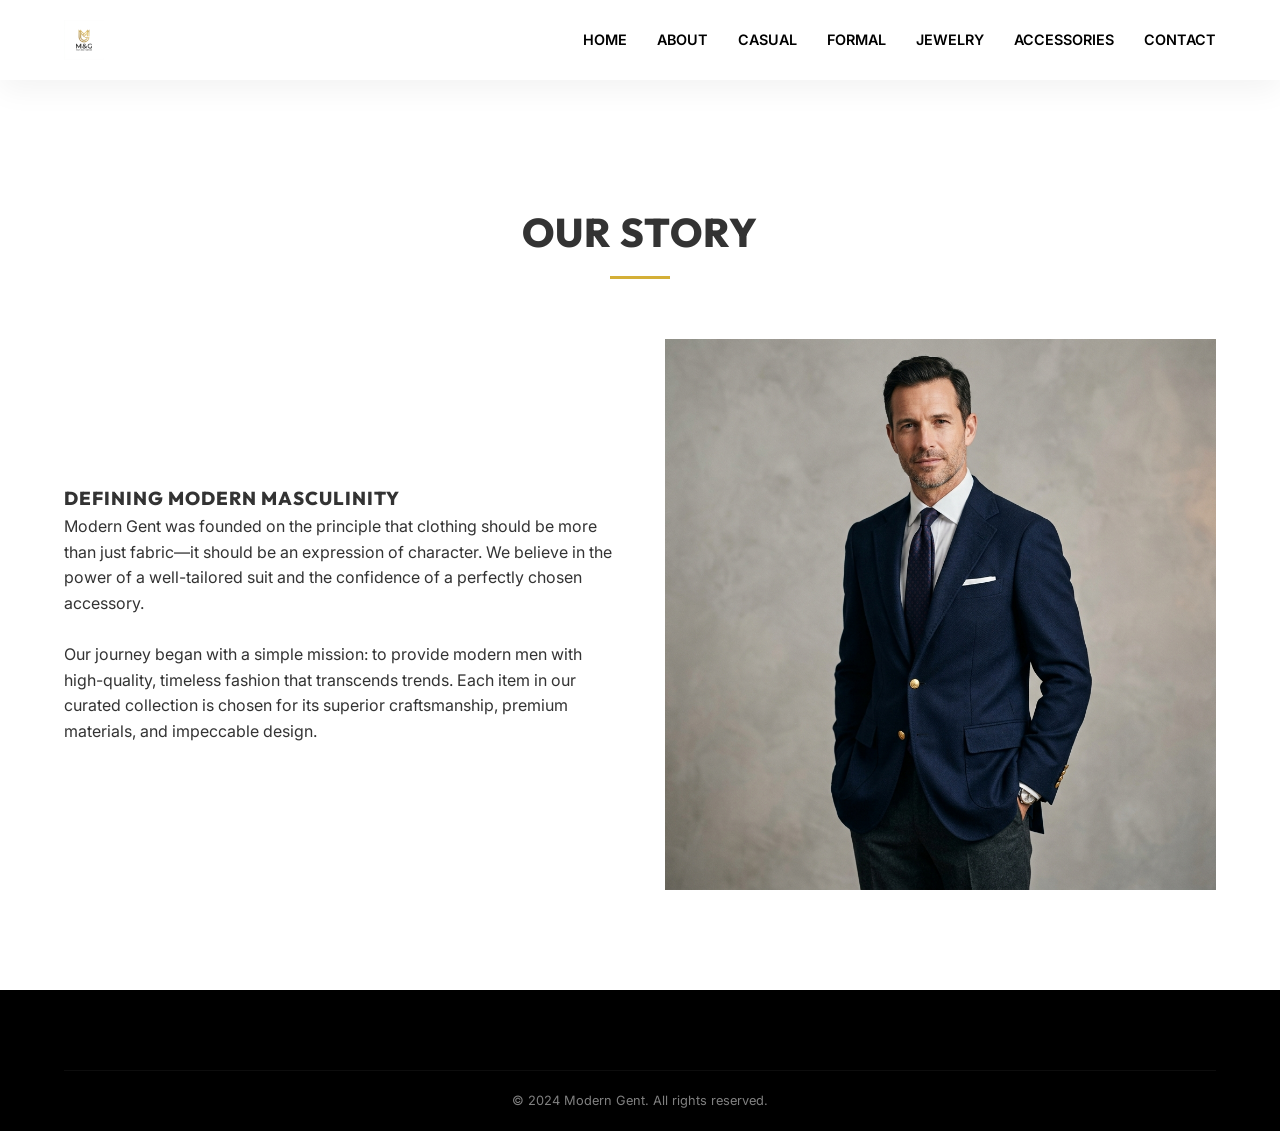
==== about.html @ 3066202d "Add files via upload" ====
<!DOCTYPE html>
<html lang="en">
<head>
    <meta charset="UTF-8">
    <meta name="viewport" content="width=device-width, initial-scale=1.0">
    <title>About Us | Modern Gent</title>
    <link rel="stylesheet" href="styles.css">
</head>
<body>
    <header>
        <div class="logo">
            <a href="index.html"><img src="public/images/logo.png" alt="Modern Gent"></a>
        </div>
        <nav>
            <ul>
                <li><a href="index.html">Home</a></li>
                <li><a href="about.html" class="active">About</a></li>
                <li><a href="casual.html">Casual</a></li>
                <li><a href="formal.html">Formal</a></li>
                <li><a href="jewelry.html">Jewelry</a></li>
                <li><a href="others.html">Accessories</a></li>
                <li><a href="contact.html">Contact</a></li>
            </ul>
        </nav>
    </header>

    <main>
        <section class="about" style="margin-top: 100px;">
            <div class="section-title">
                <h2>Our Story</h2>
            </div>
            <div class="about-container">
                <div class="about-text">
                    <h3>Defining Modern Masculinity</h3>
                    <p>Modern Gent was founded on the principle that clothing should be more than just fabric—it should be an expression of character. We believe in the power of a well-tailored suit and the confidence of a perfectly chosen accessory.</p>
                    <br>
                    <p>Our journey began with a simple mission: to provide modern men with high-quality, timeless fashion that transcends trends. Each item in our curated collection is chosen for its superior craftsmanship, premium materials, and impeccable design.</p>
                </div>
                <div class="about-image">
                    <img src="public/images/formal_3.png" alt="Our Craftsmanship">
                </div>
            </div>
        </section>
    </main>

    <footer>
        <div class="footer-bottom">
            <p>&copy; 2024 Modern Gent. All rights reserved.</p>
        </div>
    </footer>

    <script src="data.js"></script>
    <script src="app.js"></script>
</body>
</html>
---- styles.css ----
@import url('https://fonts.googleapis.com/css2?family=Inter:wght@300;400;600;700&family=Outfit:wght@300;400;600;800&display=swap');

:root {
    --primary: #000000;
    --secondary: #1a1a1a;
    --accent: #d4af37; /* Gold */
    --text: #333333;
    --text-light: #666666;
    --bg: #ffffff;
    --bg-alt: #f9f9f9;
    --white: #ffffff;
    --glass: rgba(255, 255, 255, 0.8);
    --shadow: 0 10px 30px rgba(0, 0, 0, 0.05);
    --transition: all 0.3s cubic-bezier(0.4, 0, 0.2, 1);
}

* {
    margin: 0;
    padding: 0;
    box-sizing: border-box;
}

body {
    font-family: 'Inter', sans-serif;
    color: var(--text);
    background-color: var(--bg);
    line-height: 1.6;
    overflow-x: hidden;
}

h1, h2, h3, h4 {
    font-family: 'Outfit', sans-serif;
    font-weight: 800;
    text-transform: uppercase;
    letter-spacing: 1px;
}

a {
    text-decoration: none;
    color: inherit;
    transition: var(--transition);
}

ul {
    list-style: none;
}

img {
    max-width: 100%;
    display: block;
}

/* Header & Nav */
header {
    position: fixed;
    top: 0;
    left: 0;
    width: 100%;
    padding: 20px 5%;
    display: flex;
    justify-content: space-between;
    align-items: center;
    background: var(--glass);
    backdrop-filter: blur(10px);
    z-index: 1000;
    box-shadow: var(--shadow);
}

.logo img {
    height: 40px;
}

nav ul {
    display: flex;
    gap: 30px;
}

nav ul li a {
    font-size: 0.9rem;
    font-weight: 600;
    text-transform: uppercase;
    color: var(--primary);
}

nav ul li a:hover {
    color: var(--accent);
}

/* Hero Section */
.hero {
    height: 80vh;
    display: flex;
    align-items: center;
    justify-content: center;
    text-align: center;
    background: linear-gradient(rgba(0,0,0,0.4), rgba(0,0,0,0.4)), url('public/images/formal_1.png');
    background-size: cover;
    background-position: center;
    color: var(--white);
    margin-top: 80px;
}

.hero-content h1 {
    font-size: 4rem;
    margin-bottom: 20px;
    animation: fadeInUp 1s ease;
}

.hero-content p {
    font-size: 1.2rem;
    margin-bottom: 30px;
    opacity: 0.9;
}

.btn {
    display: inline-block;
    padding: 15px 40px;
    background: var(--accent);
    color: var(--white);
    font-weight: 700;
    text-transform: uppercase;
    border-radius: 0;
    transition: var(--transition);
}

.btn:hover {
    background: var(--primary);
    transform: translateY(-5px);
}

/* Section Styling */
section {
    padding: 100px 5%;
}

.section-title {
    text-align: center;
    margin-bottom: 60px;
}

.section-title h2 {
    font-size: 2.5rem;
    position: relative;
    padding-bottom: 15px;
}

.section-title h2::after {
    content: '';
    position: absolute;
    bottom: 0;
    left: 50%;
    transform: translateX(-50%);
    width: 60px;
    height: 3px;
    background: var(--accent);
}

/* Grid Layouts */
.product-grid {
    display: grid;
    grid-template-columns: repeat(auto-fill, minmax(280px, 1fr));
    gap: 40px;
}

.product-card {
    background: var(--white);
    border-radius: 8px;
    overflow: hidden;
    box-shadow: var(--shadow);
    transition: var(--transition);
    position: relative;
}

.product-card:hover {
    transform: translateY(-10px);
}

.product-image {
    position: relative;
    overflow: hidden;
    height: 350px;
}

.product-image img {
    width: 100%;
    height: 100%;
    object-fit: cover;
    transition: var(--transition);
}

.product-card:hover .product-image img {
    transform: scale(1.1);
}

.product-info {
    padding: 20px;
    text-align: center;
}

.product-info h3 {
    font-size: 1.1rem;
    margin-bottom: 10px;
}

.product-info .price {
    font-weight: 700;
    color: var(--accent);
    font-size: 1.2rem;
}

/* About Page */
.about-container {
    display: flex;
    align-items: center;
    gap: 50px;
}

.about-text {
    flex: 1;
}

.about-image {
    flex: 1;
}

/* Contact Page */
.contact-container {
    max-width: 800px;
    margin: 0 auto;
}

.contact-form {
    display: flex;
    flex-direction: column;
    gap: 20px;
}

.contact-form input, .contact-form textarea {
    padding: 15px;
    border: 1px solid #ddd;
    font-family: inherit;
}

/* Product Detail Page */
.detail-container {
    display: flex;
    gap: 50px;
    padding-top: 150px;
}

.detail-image {
    flex: 1;
}

.detail-info {
    flex: 1;
}

.detail-info h1 {
    font-size: 3rem;
    margin-bottom: 20px;
}

.detail-info .price {
    font-size: 2rem;
    color: var(--accent);
    margin-bottom: 30px;
}

/* Footer */
footer {
    background: var(--primary);
    color: var(--white);
    padding: 80px 5% 20px;
}

.footer-grid {
    display: grid;
    grid-template-columns: repeat(auto-fit, minmax(200px, 1fr));
    gap: 40px;
    margin-bottom: 60px;
}

.footer-col h4 {
    margin-bottom: 20px;
    font-size: 1.2rem;
}

.footer-col ul li {
    margin-bottom: 10px;
    opacity: 0.7;
}

.footer-col ul li:hover {
    opacity: 1;
    color: var(--accent);
}

.footer-bottom {
    text-align: center;
    padding-top: 20px;
    border-top: 1px solid rgba(255,255,255,0.1);
    font-size: 0.8rem;
    opacity: 0.5;
}

/* Animations */
@keyframes fadeInUp {
    from {
        opacity: 0;
        transform: translateY(30px);
    }
    to {
        opacity: 1;
        transform: translateY(0);
    }
}

/* Mobile Responsive */
@media (max-width: 768px) {
    header {
        flex-direction: column;
        gap: 15px;
    }
    nav ul {
        gap: 15px;
        font-size: 0.7rem;
    }
    .hero-content h1 {
        font-size: 2.5rem;
    }
    .about-container, .detail-container {
        flex-direction: column;
    }
}
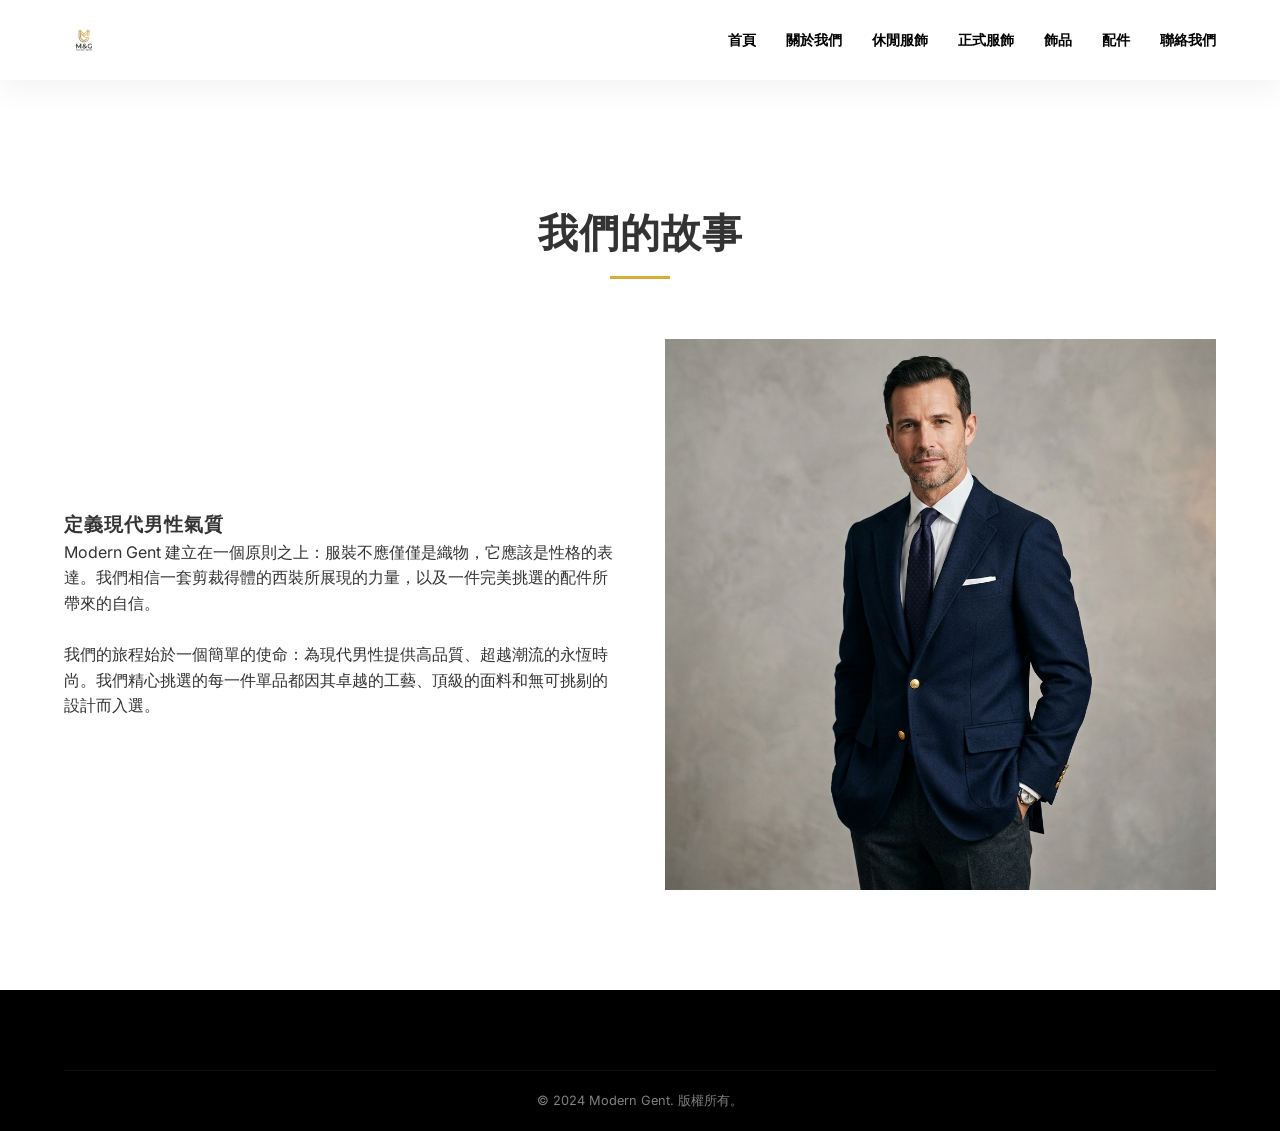
==== commit bd7841c6: "Add files via upload" ====
--- a/about.html
+++ b/about.html
@@ -13,13 +13,13 @@
         </div>
         <nav>
             <ul>
-                <li><a href="index.html">Home</a></li>
-                <li><a href="about.html" class="active">About</a></li>
-                <li><a href="casual.html">Casual</a></li>
-                <li><a href="formal.html">Formal</a></li>
-                <li><a href="jewelry.html">Jewelry</a></li>
-                <li><a href="others.html">Accessories</a></li>
-                <li><a href="contact.html">Contact</a></li>
+                <li><a href="index.html">首頁</a></li>
+                <li><a href="about.html" class="active">關於我們</a></li>
+                <li><a href="casual.html">休閒服飾</a></li>
+                <li><a href="formal.html">正式服飾</a></li>
+                <li><a href="jewelry.html">飾品</a></li>
+                <li><a href="others.html">配件</a></li>
+                <li><a href="contact.html">聯絡我們</a></li>
             </ul>
         </nav>
     </header>
@@ -27,17 +27,17 @@
     <main>
         <section class="about" style="margin-top: 100px;">
             <div class="section-title">
-                <h2>Our Story</h2>
+                <h2>我們的故事</h2>
             </div>
             <div class="about-container">
                 <div class="about-text">
-                    <h3>Defining Modern Masculinity</h3>
-                    <p>Modern Gent was founded on the principle that clothing should be more than just fabric—it should be an expression of character. We believe in the power of a well-tailored suit and the confidence of a perfectly chosen accessory.</p>
+                    <h3>定義現代男性氣質</h3>
+                    <p>Modern Gent 建立在一個原則之上：服裝不應僅僅是織物，它應該是性格的表達。我們相信一套剪裁得體的西裝所展現的力量，以及一件完美挑選的配件所帶來的自信。</p>
                     <br>
-                    <p>Our journey began with a simple mission: to provide modern men with high-quality, timeless fashion that transcends trends. Each item in our curated collection is chosen for its superior craftsmanship, premium materials, and impeccable design.</p>
+                    <p>我們的旅程始於一個簡單的使命：為現代男性提供高品質、超越潮流的永恆時尚。我們精心挑選的每一件單品都因其卓越的工藝、頂級的面料和無可挑剔的設計而入選。</p>
                 </div>
                 <div class="about-image">
-                    <img src="public/images/formal_3.png" alt="Our Craftsmanship">
+                    <img src="public/images/formal_3.png" alt="我們的工藝">
                 </div>
             </div>
         </section>
@@ -45,7 +45,7 @@
 
     <footer>
         <div class="footer-bottom">
-            <p>&copy; 2024 Modern Gent. All rights reserved.</p>
+            <p>&copy; 2024 Modern Gent. 版權所有。</p>
         </div>
     </footer>
 
